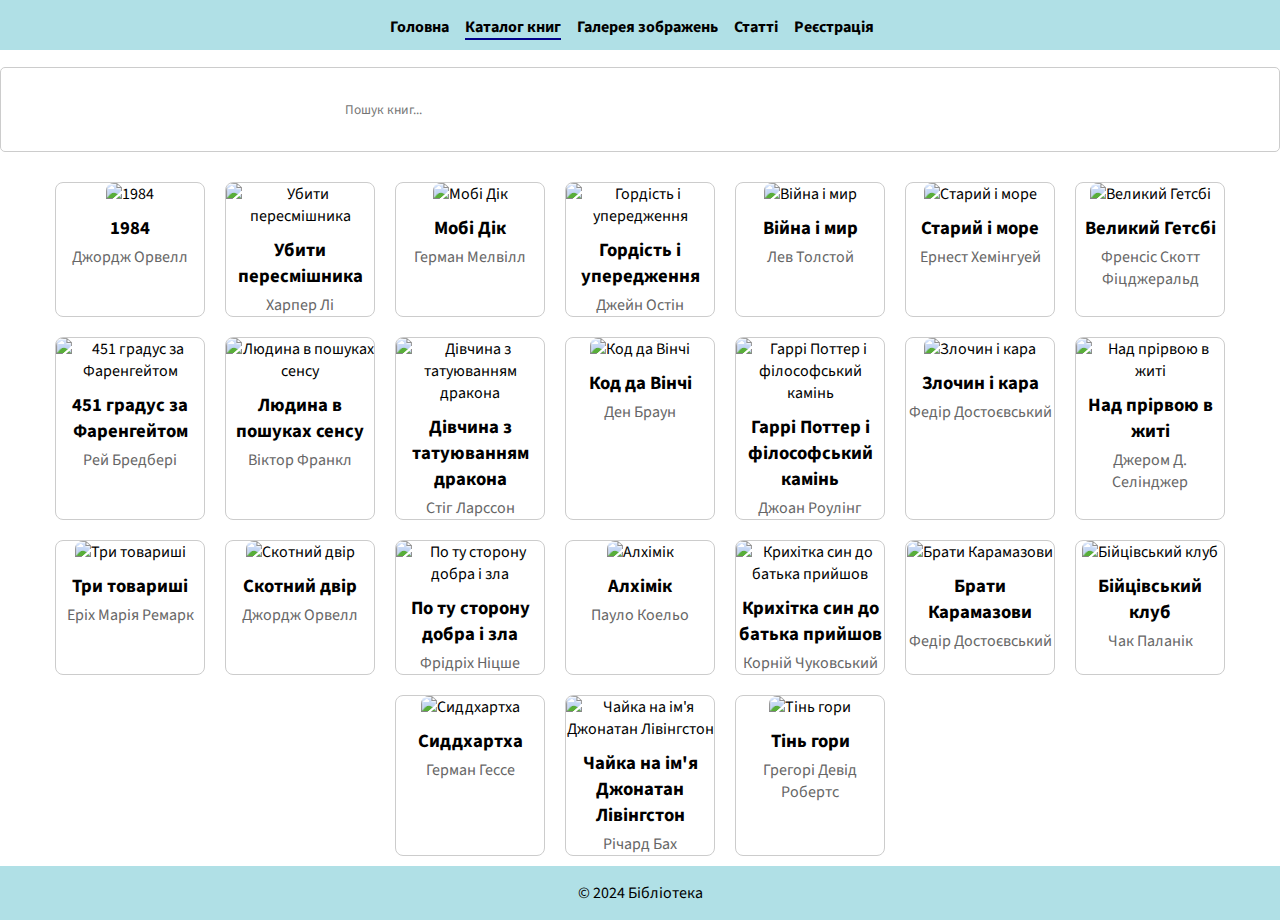
==== catalog/catalog.html @ 7bffb9b1 "First coomit" ====
<!DOCTYPE html>
<html lang="en">
<head>
    <meta charset="UTF-8">
    <meta name="viewport" content="width=device-width, initial-scale=1.0">
    <link rel="preconnect" href="https://fonts.googleapis.com">
    <link rel="preconnect" href="https://fonts.gstatic.com" crossorigin>
    <link href="https://fonts.googleapis.com/css2?family=Source+Sans+3:ital,wght@0,200..900;1,200..900&display=swap" rel="stylesheet">
    <link rel="stylesheet" href="catalog.css">
    <title>Catalog</title>
</head>
<body>
    <header id="header"></header>
    <main>
        <div class="book-catalog-wrapper">
            <h2 class="book-catalog">Каталог книг</h2>
        </div>
        <div id="search-container">
            <input type="text" id="search" placeholder="Пошук книг...">
        </div>
        <div id="book-list" class="book-list"></div>
    </main>
    <div id="footer"></div>
    <script src="../header/loadHeader.js"></script>
    <script src="./catalog.js"></script>
    <script src="../footer/footer.js"></script>
</body>
</html>
---- catalog/catalog.css ----
* {
    margin: 0;
    padding: 0;
    box-sizing: border-box;
    font-family: "Source Sans 3", sans-serif;
}
#header {
    padding: 1rem;
    background: #B0E0E6; 
    position: fixed; 
    top: 0; 
    left: 0; 
    width: 100%; 
    height: 50px; 
    z-index: 1; 
}
ul li ul li:before {
    content: "✔";
    color: green;
    padding-right: 5px;
}
#search-container{
    display: flex;
    justify-content: center;
    width: 100%;
    padding: 1rem;
    margin-bottom: 20px;
    border: 1px solid #ccc;
    border-radius: 5px;
}
#search-container input {
    border: none; 
    width: 50%;
    outline: none;
    padding: 1rem;
}
.book-catalog-wrapper{
    display: flex;
    justify-content: center;
    align-items: center;
    padding: 1rem;
}
.book-list {
    display: flex;
    flex-wrap: wrap;
    justify-content: center;
    margin-top: 20px;
}

.book-card {
    border: 1px solid #ccc;
    border-radius: 8px;
    margin: 10px;
    width: 150px; 
    text-align: center;
}

.book-card img {
    width: 100%; 
    border-top-left-radius: 8px;
    border-top-right-radius: 8px;
}

.book-card h3 {
    margin: 10px 0 5px;
}

.book-card p {
    color: #666;
    margin: 0;
}
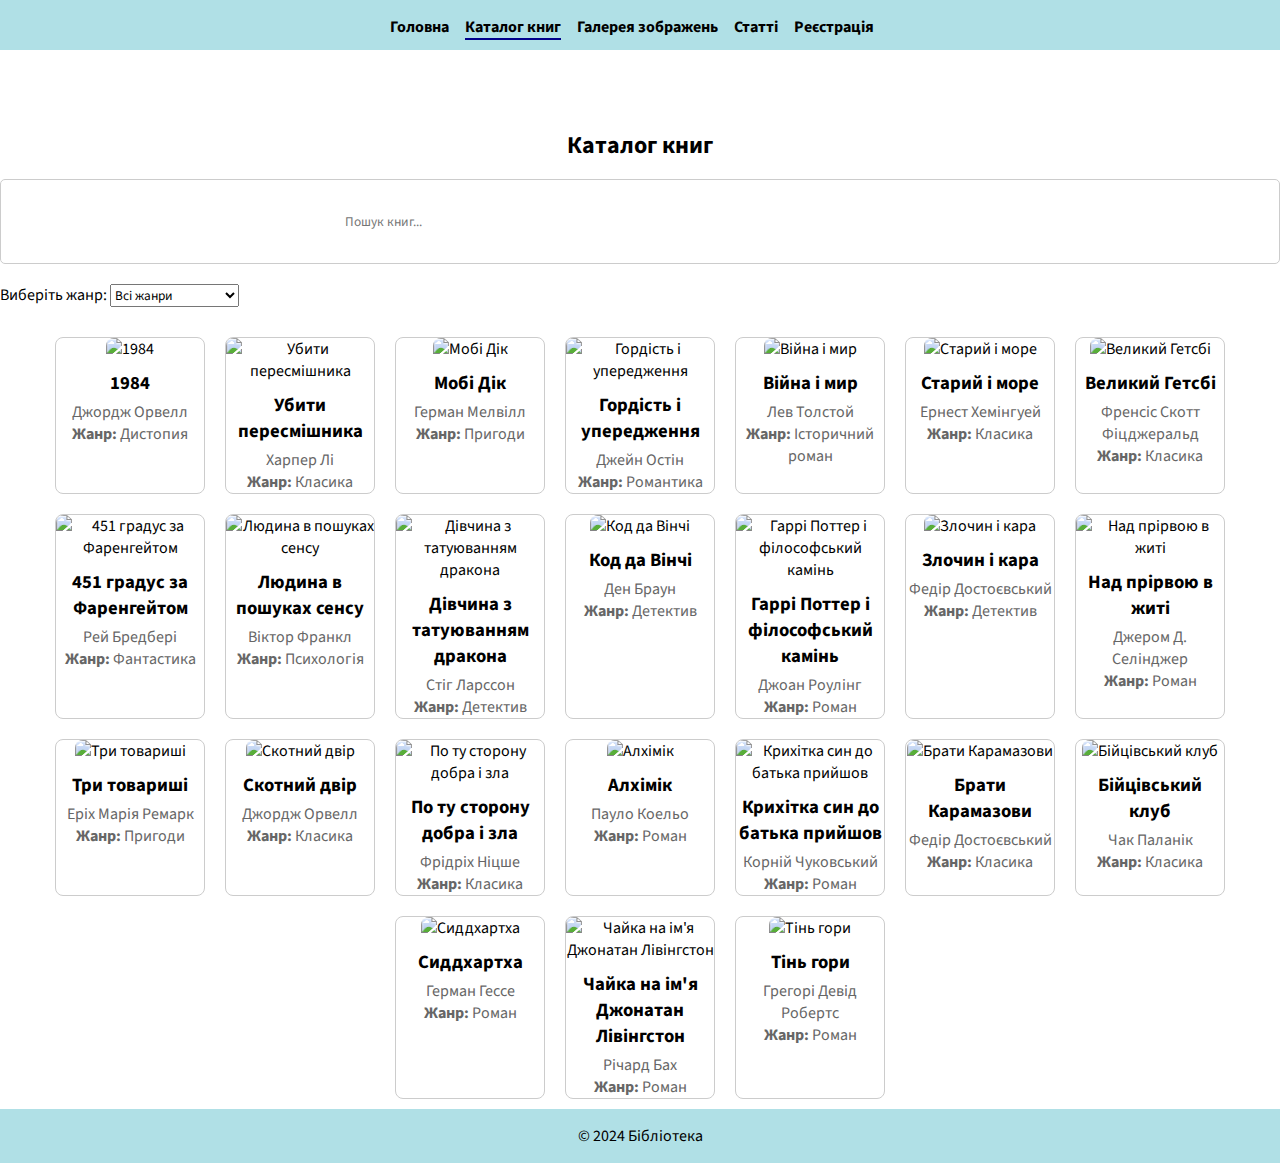
==== commit 28499c26: "Added slider, validation on email and password and filter to catalog" ====
--- a/catalog/catalog.html
+++ b/catalog/catalog.html
@@ -18,6 +18,19 @@
         <div id="search-container">
             <input type="text" id="search" placeholder="Пошук книг...">
         </div>
+        <label for="genre-filter">Виберіть жанр:</label>
+        <select id="genre-filter">
+            <option value="all">Всі жанри</option>
+            <option value="Дистопия">Дистопия</option>
+            <option value="Класика">Класика</option>
+            <option value="Пригоди">Пригоди</option>
+            <option value="Романтика">Романтика</option>
+            <option value="Історичний роман">Історичний роман</option>
+            <option value="Фантастика">Фантастика</option>
+            <option value="Психологія">Психологія</option>
+            <option value="Детектив">Детектив</option>
+            <option value="Роман">Роман</option>
+        </select>
         <div id="book-list" class="book-list"></div>
     </main>
     <div id="footer"></div>
--- a/catalog/catalog.css
+++ b/catalog/catalog.css
@@ -34,6 +34,9 @@
     outline: none;
     padding: 1rem;
 }
+main {
+    margin-top: 7rem
+}
 .book-catalog-wrapper{
     display: flex;
     justify-content: center;
